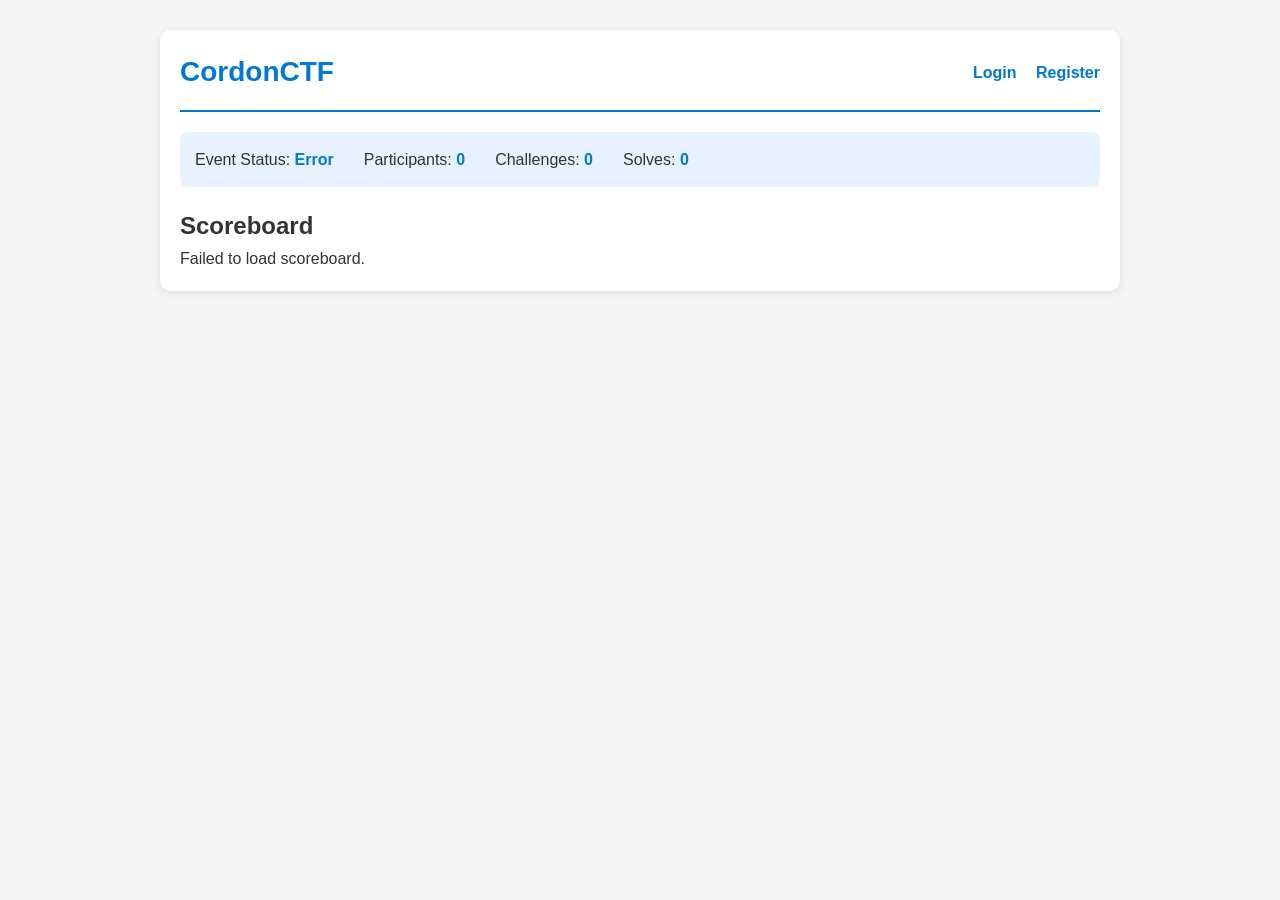
==== frontend/index.html @ 549c423a "Week 2: Complete backend API implementation and frontend skeleton" ====
<!doctype html>
<html lang="en">
  <head>
    <meta charset="UTF-8" />
    <meta name="viewport" content="width=device-width, initial-scale=1.0" />
    <title>CordonCTF - Offline CTF Platform</title>
    <link rel="stylesheet" href="css/style.css" />
  </head>
  <body>
    <div class="container">
      <header>
        <h1>CordonCTF</h1>
        <nav>
          <a href="login.html">Login</a>
          <a href="register.html">Register</a>
        </nav>
      </header>

      <section class="status-bar">
        <div>Event Status: <strong id="eventStatus">Loading...</strong></div>
        <div>Participants: <strong id="totalParticipants">0</strong></div>
        <div>Challenges: <strong id="totalChallenges">0</strong></div>
        <div>Solves: <strong id="totalSolves">0</strong></div>
      </section>

      <section class="scoreboard">
        <h2>Scoreboard</h2>
        <div id="scoreboardTable">Loading...</div>
      </section>
    </div>

    <script src="js/api.js"></script>
    <script>
      // Fetch event status, stats, and scoreboard when the page loads
      window.addEventListener("DOMContentLoaded", () => {
        loadEventStatus();
        loadStats();
        loadScoreboard();
      });

      async function loadEventStatus() {
        try {
          const data = await api("GET", "/api/event/status");
          document.getElementById("eventStatus").textContent =
            data.status.toUpperCase();
        } catch (err) {
          document.getElementById("eventStatus").textContent = "Error";
        }
      }

      async function loadStats() {
        try {
          const stats = await api("GET", "/api/stats");
          document.getElementById("totalParticipants").textContent =
            stats.total_participants;
          document.getElementById("totalChallenges").textContent =
            stats.total_challenges;
          document.getElementById("totalSolves").textContent =
            stats.total_solves;
        } catch (err) {
          // keep zeros
        }
      }

      async function loadScoreboard() {
        try {
          const board = await api("GET", "/api/scoreboard");
          const table = document.getElementById("scoreboardTable");
          if (board.length === 0) {
            table.innerHTML = "<p>No players yet.</p>";
            return;
          }
          let html =
            "<table><tr><th>Rank</th><th>Username</th><th>Score</th><th>Solves</th></tr>";
          board.forEach((entry) => {
            html += `<tr>
                        <td>${entry.rank}</td>
                        <td>${entry.username}</td>
                        <td>${entry.score}</td>
                        <td>${entry.solve_count}</td>
                    </tr>`;
          });
          html += "</table>";
          table.innerHTML = html;
        } catch (err) {
          document.getElementById("scoreboardTable").textContent =
            "Failed to load scoreboard.";
        }
      }
    </script>
  </body>
</html>
---- frontend/css/style.css ----
/* === Reset & Base === */
* {
    margin: 0;
    padding: 0;
    box-sizing: border-box;
}

body {
    font-family: 'Segoe UI', Tahoma, Geneva, Verdana, sans-serif;
    background: #f5f5f5;
    color: #333;
    line-height: 1.6;
}

.container {
    max-width: 960px;
    margin: 30px auto;
    padding: 20px;
    background: #fff;
    border-radius: 10px;
    box-shadow: 0 2px 8px rgba(0,0,0,0.1);
}

/* === Headers & Navigation === */
header {
    display: flex;
    justify-content: space-between;
    align-items: center;
    border-bottom: 2px solid #0078d4;
    padding-bottom: 15px;
    margin-bottom: 20px;
}

header h1 {
    font-size: 28px;
    color: #0078d4;
}

nav a {
    margin-left: 15px;
    text-decoration: none;
    color: #0078d4;
    font-weight: 600;
}

nav a:hover {
    text-decoration: underline;
}

/* === Forms === */
.form-group {
    margin-bottom: 15px;
}

label {
    display: block;
    margin-bottom: 5px;
    font-weight: 600;
}

input[type="text"],
input[type="password"],
input[type="number"],
textarea,
select {
    width: 100%;
    padding: 10px;
    border: 1px solid #ccc;
    border-radius: 5px;
    font-size: 16px;
}

textarea {
    resize: vertical;
    min-height: 80px;
}

.radio-group {
    display: flex;
    gap: 20px;
    align-items: center;
}

.radio-group label {
    font-weight: normal;
}

button {
    background-color: #0078d4;
    color: white;
    border: none;
    padding: 10px 20px;
    margin-top: 10px;
    margin-right: 5px;
    border-radius: 5px;
    font-size: 16px;
    cursor: pointer;
}

button:hover {
    background-color: #005a9e;
}

button:active {
    transform: scale(0.98);
}

/* === Messages === */
.error {
    color: #d32f2f;
    background: #fdecea;
    padding: 10px;
    border-radius: 5px;
    margin: 10px 0;
}

.success {
    color: #2e7d32;
    background: #edf7ed;
    padding: 10px;
    border-radius: 5px;
    margin: 10px 0;
}

.solved-badge {
    color: #2e7d32;
    font-weight: bold;
    font-size: 18px;
    margin: 10px 0;
}

/* === Tabs === */
.tabs {
    display: flex;
    border-bottom: 2px solid #0078d4;
    margin-bottom: 20px;
}

.tab {
    background: none;
    border: none;
    padding: 10px 20px;
    font-size: 16px;
    cursor: pointer;
    color: #0078d4;
    font-weight: 600;
    border-bottom: 3px solid transparent;
}

.tab.active {
    border-bottom: 3px solid #0078d4;
}

.tab-content {
    display: none;
}

.tab-content.active {
    display: block;
}

/* === Status Bar === */
.status-bar {
    display: flex;
    gap: 30px;
    background: #e7f1ff;
    padding: 15px;
    border-radius: 8px;
    margin-bottom: 20px;
    font-size: 16px;
}

.status-bar strong {
    color: #0078d4;
}

/* === Challenge & Category Lists === */
.category-list {
    display: flex;
    flex-wrap: wrap;
    gap: 10px;
    margin-bottom: 20px;
}

.category-btn {
    background: #0078d4;
    color: white;
    border: none;
    padding: 8px 16px;
    border-radius: 20px;
    cursor: pointer;
}

.category-btn:hover {
    background: #005a9e;
}

.challenge-card {
    border: 1px solid #ddd;
    padding: 15px;
    margin-bottom: 10px;
    border-radius: 8px;
    display: flex;
    justify-content: space-between;
    align-items: center;
}

.challenge-card.solved {
    background: #e8f5e9;
}

/* === Tables (Scoreboard, Users, Submissions) === */
table {
    width: 100%;
    border-collapse: collapse;
    margin-top: 15px;
}

th, td {
    border: 1px solid #ddd;
    padding: 10px;
    text-align: left;
}

th {
    background: #0078d4;
    color: white;
}

tr:nth-child(even) {
    background: #f9f9f9;
}

/* === Links === */
.link-text {
    margin-top: 15px;
    font-size: 14px;
}

a {
    color: #0078d4;
    text-decoration: none;
}

a:hover {
    text-decoration: underline;
}

/* === Flag Submit === */
.flag-submit {
    display: flex;
    gap: 10px;
    align-items: center;
    margin-top: 15px;
}

.flag-submit input {
    flex: 1;
}

/* === Responsive (basic) === */
@media (max-width: 600px) {
    .container {
        margin: 10px;
        padding: 15px;
    }
    .status-bar {
        flex-direction: column;
        gap: 10px;
    }
    header {
        flex-direction: column;
        align-items: flex-start;
    }
    nav {
        margin-top: 10px;
    }
}
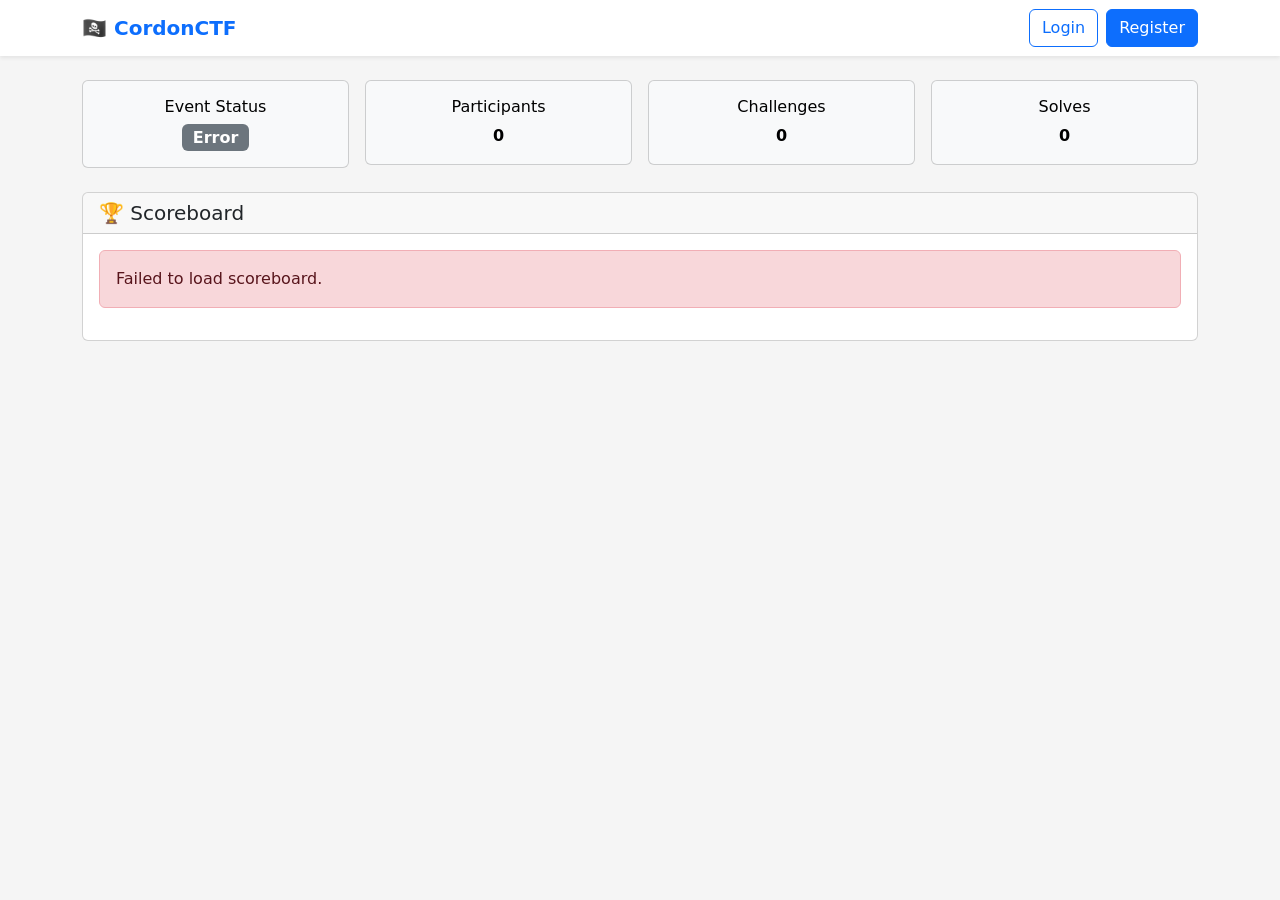
==== commit 21868597: "Enhance frontend via Bootstrap" ====
--- a/frontend/index.html
+++ b/frontend/index.html
@@ -3,35 +3,82 @@
   <head>
     <meta charset="UTF-8" />
     <meta name="viewport" content="width=device-width, initial-scale=1.0" />
-    <title>CordonCTF - Offline CTF Platform</title>
+    <title>CordonCTF – Offline CTF Platform</title>
+    <!-- Bootstrap 5 CSS -->
+    <link
+      href="https://cdn.jsdelivr.net/npm/bootstrap@5.3.2/dist/css/bootstrap.min.css"
+      rel="stylesheet"
+    />
     <link rel="stylesheet" href="css/style.css" />
   </head>
   <body>
+    <!-- Navbar -->
+    <nav class="navbar navbar-expand-lg navbar-light bg-white shadow-sm mb-4">
+      <div class="container">
+        <a class="navbar-brand" href="index.html">🏴‍☠️ CordonCTF</a>
+        <div class="d-flex">
+          <a href="login.html" class="btn btn-outline-primary me-2">Login</a>
+          <a href="register.html" class="btn btn-primary">Register</a>
+        </div>
+      </div>
+    </nav>
+
     <div class="container">
-      <header>
-        <h1>CordonCTF</h1>
-        <nav>
-          <a href="login.html">Login</a>
-          <a href="register.html">Register</a>
-        </nav>
-      </header>
+      <!-- Status row -->
+      <div class="row g-3 mb-4">
+        <div class="col-md-3 col-6">
+          <div class="card text-bg-light">
+            <div class="card-body text-center">
+              <h6 class="card-title">Event Status</h6>
+              <span id="eventStatus" class="badge bg-secondary fs-6"
+                >Loading...</span
+              >
+            </div>
+          </div>
+        </div>
+        <div class="col-md-3 col-6">
+          <div class="card text-bg-light">
+            <div class="card-body text-center">
+              <h6 class="card-title">Participants</h6>
+              <strong id="totalParticipants">0</strong>
+            </div>
+          </div>
+        </div>
+        <div class="col-md-3 col-6">
+          <div class="card text-bg-light">
+            <div class="card-body text-center">
+              <h6 class="card-title">Challenges</h6>
+              <strong id="totalChallenges">0</strong>
+            </div>
+          </div>
+        </div>
+        <div class="col-md-3 col-6">
+          <div class="card text-bg-light">
+            <div class="card-body text-center">
+              <h6 class="card-title">Solves</h6>
+              <strong id="totalSolves">0</strong>
+            </div>
+          </div>
+        </div>
+      </div>
 
-      <section class="status-bar">
-        <div>Event Status: <strong id="eventStatus">Loading...</strong></div>
-        <div>Participants: <strong id="totalParticipants">0</strong></div>
-        <div>Challenges: <strong id="totalChallenges">0</strong></div>
-        <div>Solves: <strong id="totalSolves">0</strong></div>
-      </section>
-
-      <section class="scoreboard">
-        <h2>Scoreboard</h2>
-        <div id="scoreboardTable">Loading...</div>
-      </section>
+      <!-- Scoreboard -->
+      <div class="card">
+        <div class="card-header">
+          <h5 class="mb-0">🏆 Scoreboard</h5>
+        </div>
+        <div class="card-body">
+          <div id="scoreboardTable" class="table-responsive">
+            <p>Loading...</p>
+          </div>
+        </div>
+      </div>
     </div>
 
+    <!-- Bootstrap JS -->
+    <script src="https://cdn.jsdelivr.net/npm/bootstrap@5.3.2/dist/js/bootstrap.bundle.min.js"></script>
     <script src="js/api.js"></script>
     <script>
-      // Fetch event status, stats, and scoreboard when the page loads
       window.addEventListener("DOMContentLoaded", () => {
         loadEventStatus();
         loadStats();
@@ -41,9 +88,10 @@
       async function loadEventStatus() {
         try {
           const data = await api("GET", "/api/event/status");
-          document.getElementById("eventStatus").textContent =
-            data.status.toUpperCase();
-        } catch (err) {
+          const el = document.getElementById("eventStatus");
+          el.textContent = data.status.toUpperCase();
+          el.className = `badge fs-6 ${data.status === "running" ? "bg-success" : "bg-secondary"}`;
+        } catch {
           document.getElementById("eventStatus").textContent = "Error";
         }
       }
@@ -57,34 +105,38 @@
             stats.total_challenges;
           document.getElementById("totalSolves").textContent =
             stats.total_solves;
-        } catch (err) {
-          // keep zeros
-        }
+        } catch {}
       }
 
       async function loadScoreboard() {
         try {
           const board = await api("GET", "/api/scoreboard");
-          const table = document.getElementById("scoreboardTable");
-          if (board.length === 0) {
-            table.innerHTML = "<p>No players yet.</p>";
+          const container = document.getElementById("scoreboardTable");
+          if (!board.length) {
+            container.innerHTML =
+              '<div class="alert alert-info">No players yet.</div>';
             return;
           }
-          let html =
-            "<table><tr><th>Rank</th><th>Username</th><th>Score</th><th>Solves</th></tr>";
+          let html = `
+            <table class="table table-striped table-hover">
+              <thead class="table-primary">
+                <tr><th>#</th><th>Username</th><th>Score</th><th>Solves</th></tr>
+              </thead>
+              <tbody>
+          `;
           board.forEach((entry) => {
             html += `<tr>
-                        <td>${entry.rank}</td>
-                        <td>${entry.username}</td>
-                        <td>${entry.score}</td>
-                        <td>${entry.solve_count}</td>
-                    </tr>`;
+              <td>${entry.rank}</td>
+              <td>${entry.username}</td>
+              <td>${entry.score}</td>
+              <td>${entry.solve_count}</td>
+            </tr>`;
           });
-          html += "</table>";
-          table.innerHTML = html;
-        } catch (err) {
-          document.getElementById("scoreboardTable").textContent =
-            "Failed to load scoreboard.";
+          html += "</tbody></table>";
+          container.innerHTML = html;
+        } catch {
+          document.getElementById("scoreboardTable").innerHTML =
+            '<div class="alert alert-danger">Failed to load scoreboard.</div>';
         }
       }
     </script>
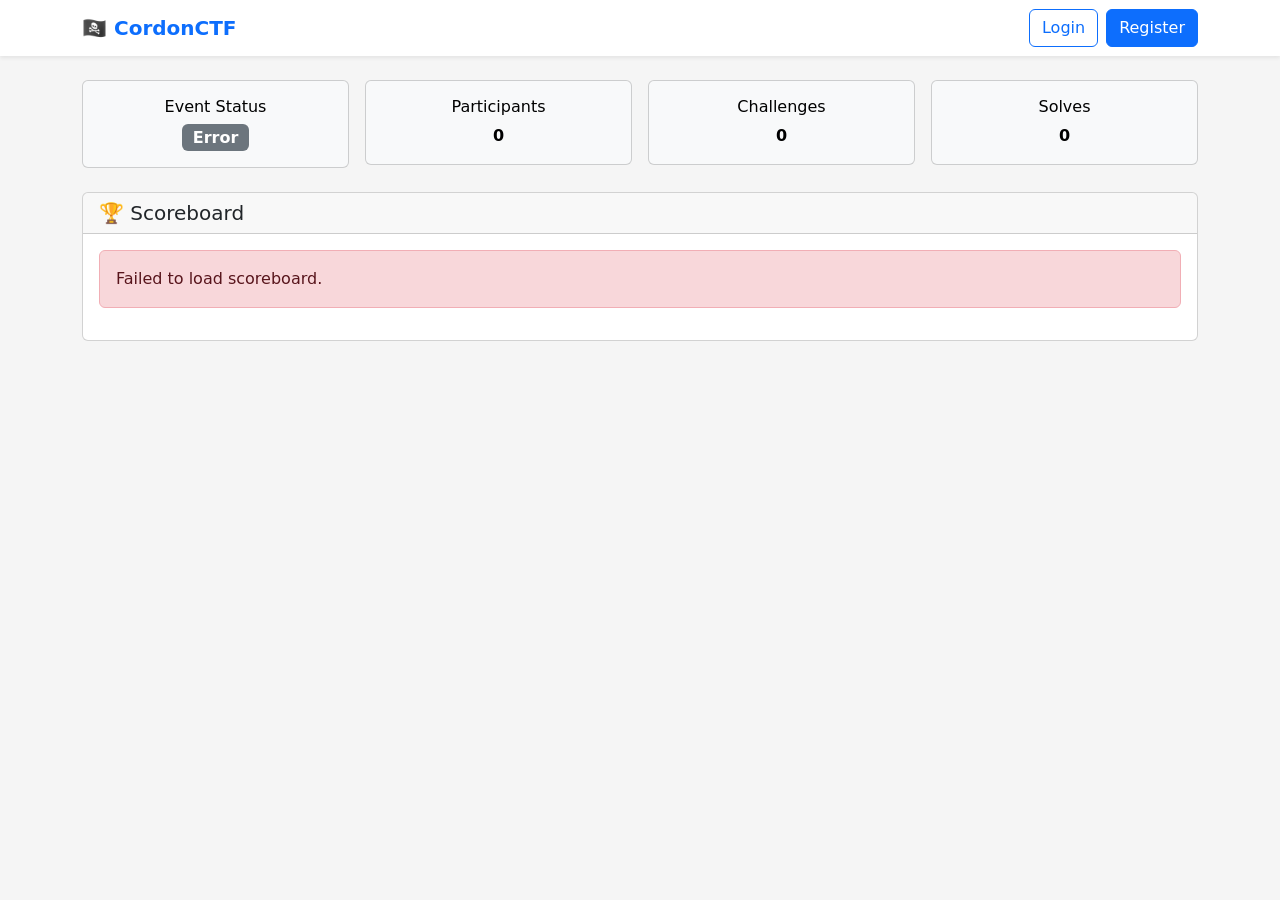
==== commit 4fc24150: "Add Nginx reverse proxy, HTTPS self-signed TLS, custom DNS domains (ctf.local/play.ctf), serve Boots" ====
--- a/frontend/index.html
+++ b/frontend/index.html
@@ -6,7 +6,7 @@
     <title>CordonCTF – Offline CTF Platform</title>
     <!-- Bootstrap 5 CSS -->
     <link
-      href="https://cdn.jsdelivr.net/npm/bootstrap@5.3.2/dist/css/bootstrap.min.css"
+      href="css/vendor/bootstrap.min.css"
       rel="stylesheet"
     />
     <link rel="stylesheet" href="css/style.css" />
@@ -76,7 +76,7 @@
     </div>
 
     <!-- Bootstrap JS -->
-    <script src="https://cdn.jsdelivr.net/npm/bootstrap@5.3.2/dist/js/bootstrap.bundle.min.js"></script>
+    <script src="js/vendor/bootstrap.bundle.min.js"></script>
     <script src="js/api.js"></script>
     <script>
       window.addEventListener("DOMContentLoaded", () => {
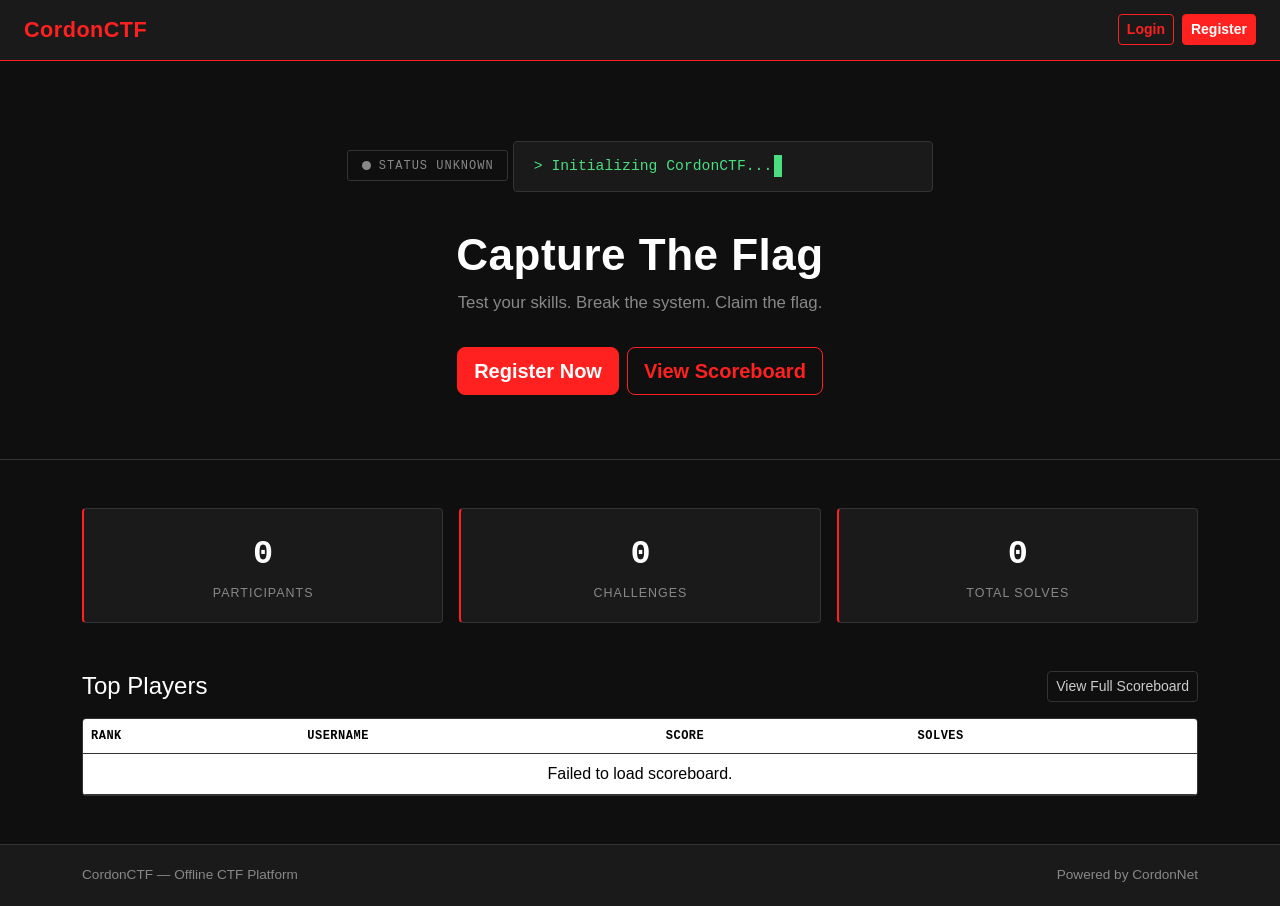
==== commit 577a9f02: "Test Enhancement fronted" ====
--- a/frontend/index.html
+++ b/frontend/index.html
@@ -4,141 +4,246 @@
     <meta charset="UTF-8" />
     <meta name="viewport" content="width=device-width, initial-scale=1.0" />
     <title>CordonCTF – Offline CTF Platform</title>
-    <!-- Bootstrap 5 CSS -->
-    <link
-      href="css/vendor/bootstrap.min.css"
-      rel="stylesheet"
-    />
+    <link href="css/vendor/bootstrap.min.css" rel="stylesheet" />
     <link rel="stylesheet" href="css/style.css" />
   </head>
   <body>
     <!-- Navbar -->
-    <nav class="navbar navbar-expand-lg navbar-light bg-white shadow-sm mb-4">
+    <nav
+      class="cc-navbar d-flex align-items-center justify-content-between flex-wrap"
+    >
+      <a class="cc-brand" href="index.html">CordonCTF</a>
+      <div class="d-flex align-items-center gap-2" id="navActions">
+        <a href="login.html" class="btn btn-cc-outline btn-sm">Login</a>
+        <a href="register.html" class="btn btn-cc-primary btn-sm">Register</a>
+      </div>
+    </nav>
+
+    <!-- Hero -->
+    <section class="cc-hero">
       <div class="container">
-        <a class="navbar-brand" href="index.html">🏴‍☠️ CordonCTF</a>
-        <div class="d-flex">
-          <a href="login.html" class="btn btn-outline-primary me-2">Login</a>
-          <a href="register.html" class="btn btn-primary">Register</a>
-        </div>
-      </div>
-    </nav>
-
-    <div class="container">
-      <!-- Status row -->
-      <div class="row g-3 mb-4">
-        <div class="col-md-3 col-6">
-          <div class="card text-bg-light">
-            <div class="card-body text-center">
-              <h6 class="card-title">Event Status</h6>
-              <span id="eventStatus" class="badge bg-secondary fs-6"
-                >Loading...</span
-              >
-            </div>
+        <div id="eventStatusBadge" class="cc-status-badge closed mb-3">
+          <span class="cc-dot"></span><span id="eventStatusText">LOADING…</span>
+        </div>
+
+        <div class="cc-terminal mono" id="terminal">
+          <span id="terminalText"></span><span class="cc-cursor">&nbsp;</span>
+        </div>
+
+        <h1>Capture The Flag</h1>
+        <p class="cc-subtitle">
+          Test your skills. Break the system. Claim the flag.
+        </p>
+
+        <div class="d-flex justify-content-center gap-2 flex-wrap">
+          <a href="register.html" class="btn btn-cc-primary btn-lg"
+            >Register Now</a
+          >
+          <a href="#scoreboard" class="btn btn-cc-outline btn-lg"
+            >View Scoreboard</a
+          >
+        </div>
+      </div>
+    </section>
+
+    <!-- Live stats -->
+    <section class="container py-5">
+      <div class="row g-3">
+        <div class="col-md-4">
+          <div class="cc-stat-card">
+            <div class="cc-stat-value" id="statParticipants">0</div>
+            <div class="cc-stat-label">Participants</div>
           </div>
         </div>
-        <div class="col-md-3 col-6">
-          <div class="card text-bg-light">
-            <div class="card-body text-center">
-              <h6 class="card-title">Participants</h6>
-              <strong id="totalParticipants">0</strong>
-            </div>
+        <div class="col-md-4">
+          <div class="cc-stat-card">
+            <div class="cc-stat-value" id="statChallenges">0</div>
+            <div class="cc-stat-label">Challenges</div>
           </div>
         </div>
-        <div class="col-md-3 col-6">
-          <div class="card text-bg-light">
-            <div class="card-body text-center">
-              <h6 class="card-title">Challenges</h6>
-              <strong id="totalChallenges">0</strong>
-            </div>
+        <div class="col-md-4">
+          <div class="cc-stat-card">
+            <div class="cc-stat-value" id="statSolves">0</div>
+            <div class="cc-stat-label">Total Solves</div>
           </div>
         </div>
-        <div class="col-md-3 col-6">
-          <div class="card text-bg-light">
-            <div class="card-body text-center">
-              <h6 class="card-title">Solves</h6>
-              <strong id="totalSolves">0</strong>
-            </div>
-          </div>
-        </div>
-      </div>
-
-      <!-- Scoreboard -->
-      <div class="card">
-        <div class="card-header">
-          <h5 class="mb-0">🏆 Scoreboard</h5>
-        </div>
-        <div class="card-body">
-          <div id="scoreboardTable" class="table-responsive">
-            <p>Loading...</p>
-          </div>
-        </div>
-      </div>
-    </div>
-
-    <!-- Bootstrap JS -->
+      </div>
+    </section>
+
+    <!-- Scoreboard preview -->
+    <section class="container pb-5" id="scoreboard">
+      <div
+        class="d-flex justify-content-between align-items-center mb-3 flex-wrap gap-2"
+      >
+        <h4 class="mb-0">Top Players</h4>
+        <button class="btn btn-cc-ghost btn-sm" id="viewFullBtn">
+          View Full Scoreboard
+        </button>
+      </div>
+      <div class="cc-table table-responsive">
+        <table class="table">
+          <thead>
+            <tr>
+              <th>Rank</th>
+              <th>Username</th>
+              <th>Score</th>
+              <th>Solves</th>
+            </tr>
+          </thead>
+          <tbody id="previewBody">
+            <tr>
+              <td colspan="4" class="cc-empty">Loading…</td>
+            </tr>
+          </tbody>
+        </table>
+      </div>
+    </section>
+
+    <!-- Footer -->
+    <footer class="cc-footer">
+      <div class="container d-flex justify-content-between">
+        <span>CordonCTF — Offline CTF Platform</span>
+        <span>Powered by CordonNet</span>
+      </div>
+    </footer>
+
     <script src="js/vendor/bootstrap.bundle.min.js"></script>
     <script src="js/api.js"></script>
+    <script src="js/auth.js"></script>
     <script>
-      window.addEventListener("DOMContentLoaded", () => {
-        loadEventStatus();
-        loadStats();
-        loadScoreboard();
-      });
-
+      // Public page — no requireAuth(). Show a Dashboard link only if logged in.
+      if (typeof isLoggedIn === "function" && isLoggedIn()) {
+        const role =
+          typeof getCurrentUserRole === "function"
+            ? getCurrentUserRole()
+            : null;
+        document.getElementById("navActions").innerHTML = `
+          <a href="${role === "admin" ? "admin.html" : "dashboard.html"}" class="btn btn-cc-outline btn-sm">Dashboard</a>
+          <button onclick="logout()" class="btn btn-cc-primary btn-sm">Logout</button>
+        `;
+      }
+
+      function escapeHtml(text) {
+        return String(text ?? "")
+          .replace(/&/g, "&amp;")
+          .replace(/</g, "&lt;")
+          .replace(/>/g, "&gt;")
+          .replace(/"/g, "&quot;")
+          .replace(/'/g, "&#039;");
+      }
+
+      // ── Terminal typing effect ─────────────────────────────
+      const LINES = [
+        "> Initializing CordonCTF...",
+        "> Loading challenge modules...",
+        "> No system is safe.",
+        "> Are you ready?",
+      ];
+      const terminalEl = document.getElementById("terminalText");
+      let lineIdx = 0,
+        charIdx = 0,
+        deleting = false;
+
+      function typeLoop() {
+        const line = LINES[lineIdx];
+        if (!deleting) {
+          charIdx++;
+          terminalEl.textContent = line.slice(0, charIdx);
+          if (charIdx === line.length) {
+            deleting = false;
+            setTimeout(() => {
+              deleting = true;
+              typeLoop();
+            }, 1400);
+            return;
+          }
+          setTimeout(typeLoop, 45);
+        } else {
+          charIdx--;
+          terminalEl.textContent = line.slice(0, charIdx);
+          if (charIdx === 0) {
+            deleting = false;
+            lineIdx = (lineIdx + 1) % LINES.length;
+            setTimeout(typeLoop, 300);
+            return;
+          }
+          setTimeout(typeLoop, 20);
+        }
+      }
+      typeLoop();
+
+      // ── Event status ───────────────────────────────────────
       async function loadEventStatus() {
+        const badge = document.getElementById("eventStatusBadge");
+        const text = document.getElementById("eventStatusText");
+        const dot = badge.querySelector(".cc-dot");
         try {
           const data = await api("GET", "/api/event/status");
-          const el = document.getElementById("eventStatus");
-          el.textContent = data.status.toUpperCase();
-          el.className = `badge fs-6 ${data.status === "running" ? "bg-success" : "bg-secondary"}`;
+          const live = data.status === "running" || data.status === "live";
+          badge.classList.toggle("live", live);
+          badge.classList.toggle("closed", !live);
+          dot.classList.toggle("live", live);
+          text.textContent = live ? "EVENT LIVE" : "EVENT CLOSED";
         } catch {
-          document.getElementById("eventStatus").textContent = "Error";
+          text.textContent = "STATUS UNKNOWN";
         }
       }
 
+      // ── Live stats ─────────────────────────────────────────
       async function loadStats() {
         try {
           const stats = await api("GET", "/api/stats");
-          document.getElementById("totalParticipants").textContent =
+          document.getElementById("statParticipants").textContent =
             stats.total_participants;
-          document.getElementById("totalChallenges").textContent =
+          document.getElementById("statChallenges").textContent =
             stats.total_challenges;
-          document.getElementById("totalSolves").textContent =
+          document.getElementById("statSolves").textContent =
             stats.total_solves;
         } catch {}
       }
 
-      async function loadScoreboard() {
+      // ── Scoreboard preview (top 5) ─────────────────────────
+      async function loadScoreboardPreview() {
         try {
           const board = await api("GET", "/api/scoreboard");
-          const container = document.getElementById("scoreboardTable");
+          const body = document.getElementById("previewBody");
           if (!board.length) {
-            container.innerHTML =
-              '<div class="alert alert-info">No players yet.</div>';
+            body.innerHTML = `<tr><td colspan="4" class="cc-empty">No players yet.</td></tr>`;
             return;
           }
-          let html = `
-            <table class="table table-striped table-hover">
-              <thead class="table-primary">
-                <tr><th>#</th><th>Username</th><th>Score</th><th>Solves</th></tr>
-              </thead>
-              <tbody>
-          `;
-          board.forEach((entry) => {
-            html += `<tr>
-              <td>${entry.rank}</td>
-              <td>${entry.username}</td>
-              <td>${entry.score}</td>
-              <td>${entry.solve_count}</td>
-            </tr>`;
-          });
-          html += "</tbody></table>";
-          container.innerHTML = html;
+          const top5 = board.slice(0, 5);
+          body.innerHTML = top5
+            .map(
+              (e) => `
+            <tr class="${e.rank === 1 ? "cc-row-first" : ""}">
+              <td>#${e.rank}</td>
+              <td>${escapeHtml(e.username)}</td>
+              <td class="mono">${e.score}</td>
+              <td>${e.solve_count}</td>
+            </tr>
+          `,
+            )
+            .join("");
         } catch {
-          document.getElementById("scoreboardTable").innerHTML =
-            '<div class="alert alert-danger">Failed to load scoreboard.</div>';
+          document.getElementById("previewBody").innerHTML =
+            `<tr><td colspan="4" class="cc-empty">Failed to load scoreboard.</td></tr>`;
         }
       }
+
+      document.getElementById("viewFullBtn").addEventListener("click", () => {
+        document
+          .getElementById("scoreboard")
+          .scrollIntoView({ behavior: "smooth" });
+      });
+
+      // ── Init + auto-refresh ────────────────────────────────
+      loadEventStatus();
+      loadStats();
+      loadScoreboardPreview();
+      setInterval(() => {
+        loadStats();
+        loadScoreboardPreview();
+      }, 30000);
     </script>
   </body>
 </html>
